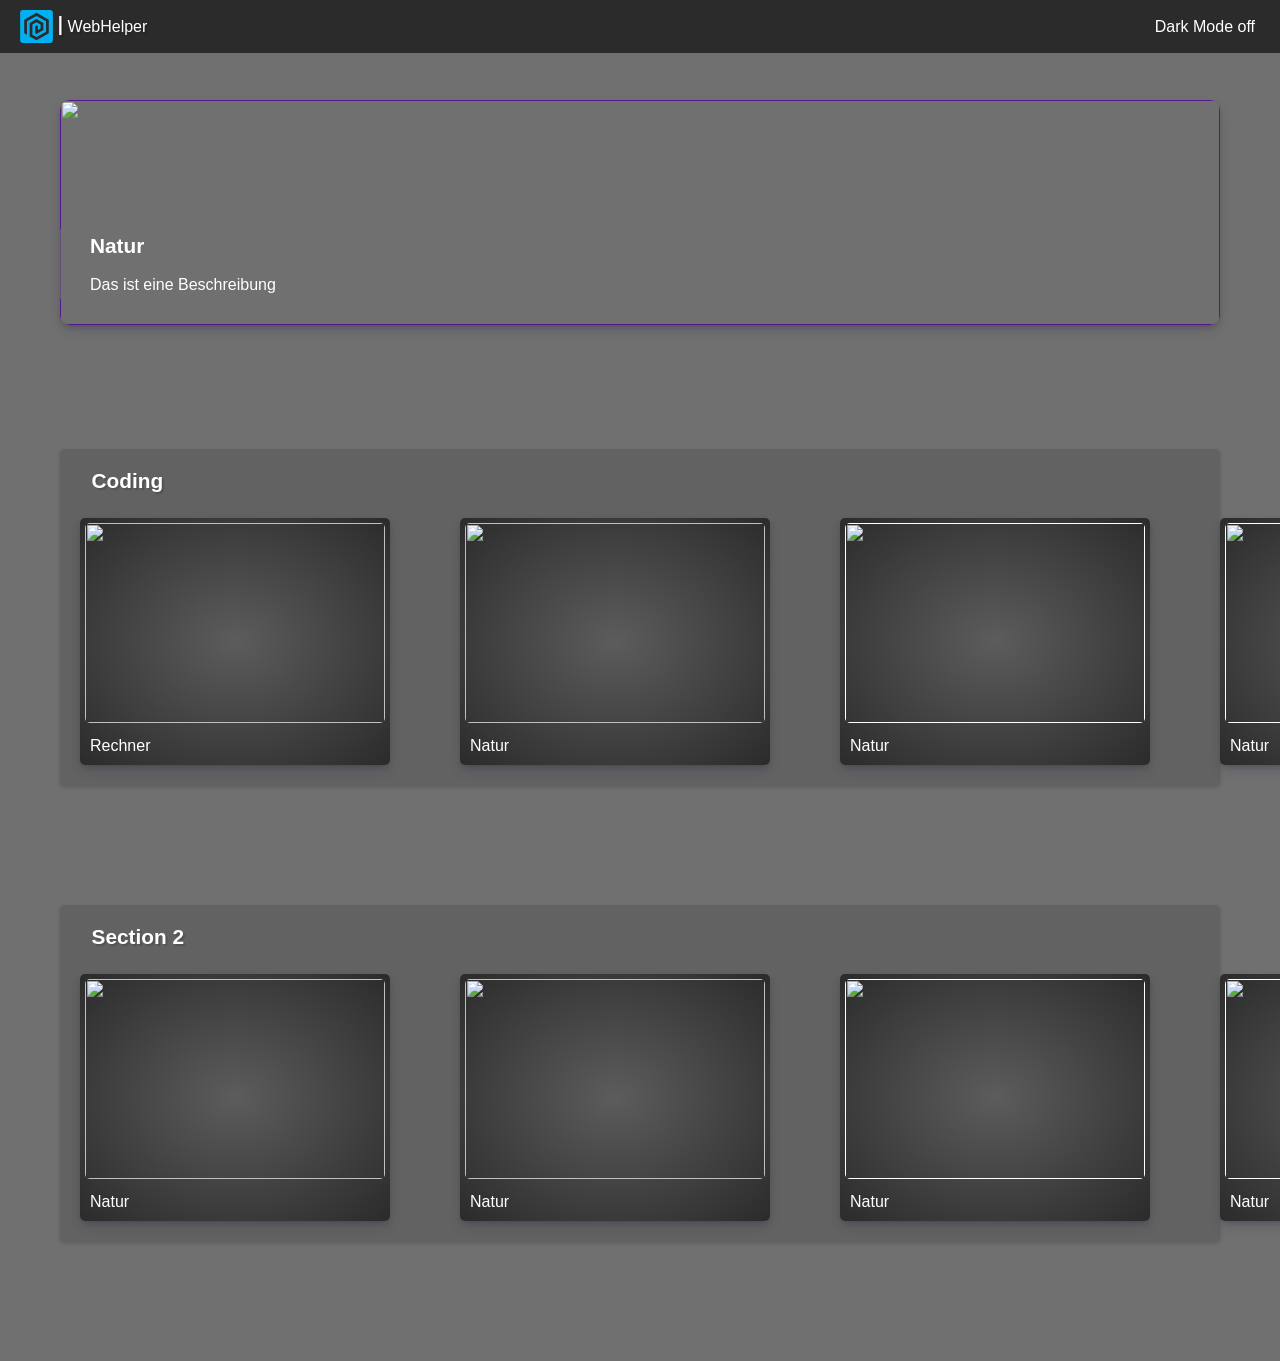
==== HTML/Home.html @ 9f0138a0 "update" ====
<!DOCTYPE html>
<html lang="de">
  <head>
    <meta charset="UTF-8" />
    <meta http-equiv="X-UA-Compatible" content="IE=edge" />
    <meta name="viewport" content="width=device-width, initial-scale=1.0" />
    <link rel="stylesheet" href="../CSS/Home.css" />
    <link rel="stylesheet" href="../CSS/Navbar.css" />
    <script
      src="https://kit.fontawesome.com/a5f7aef957.js"
      crossorigin="anonymous"
    ></script>
    <script
      type="text/javascript"
      src="../Javascript/darkmode.js"
      defer
    ></script>
    <title>Home</title>
  </head>
  <body>
    <!--//*----------------------------------------- Navbar -------------------------------------------------->
    <header>
      <nav class="navbar">
        <div class="navbar-content">
          <a href="home.html"
            ><img class="shadow logo" src="../IMG/WebHelper.svg" alt="" />
            &nbsp; <span class="break-line shadow">l</span> &nbsp;
            <span class="shadow">WebHelper</span></a
          >

          <div class="settings">
            <button id="dark_mode_btn">
              <i class="fa-regular fa-moon shadow"></i> Dark Mode off
            </button>
          </div>
        </div>
      </nav>

      <div class="news">
        <a href="">
          <div class="img-container">
            <img
              src="https://images.unsplash.com/photo-1470071459604-3b5ec3a7fe05?ixlib=rb-4.0.3&ixid=MnwxMjA3fDB8MHxwaG90by1wYWdlfHx8fGVufDB8fHx8&auto=format&fit=crop&w=1574&q=80"
              alt=""
            />
            <div class="desc">
              <h4>Natur</h4>
              <br />
              <p>Das ist eine Beschreibung</p>
            </div>
          </div>
        </a>
      </div>
    </header>
    <!--//*----------------------------------------- Main -------------------------------------------------->
    <main>
      <div class="background">
        <h3 class="container-row-name shadow">
          <i class="fa-solid fa-code"></i> &nbsp; Coding
        </h3>
        <div class="container-row">
          <a href="Calculator.html">
            <div class="container">
              <img
                src="https://c1.peakpx.com/wallpaper/939/797/86/calculator-the-calculation-of-casio-wallpaper-preview.jpg"
                alt=""
              />
              <p>Rechner</p>
            </div>
          </a>

          <a href="NotFound.html">
            <div class="container">
              <img
                src="https://images.unsplash.com/photo-1470071459604-3b5ec3a7fe05?ixlib=rb-4.0.3&ixid=MnwxMjA3fDB8MHxwaG90by1wYWdlfHx8fGVufDB8fHx8&auto=format&fit=crop&w=1574&q=80"
                alt=""
              />
              <p>Natur</p>
            </div>
          </a>

          <a href="">
            <div class="container">
              <img
                src="https://images.unsplash.com/photo-1470071459604-3b5ec3a7fe05?ixlib=rb-4.0.3&ixid=MnwxMjA3fDB8MHxwaG90by1wYWdlfHx8fGVufDB8fHx8&auto=format&fit=crop&w=1574&q=80"
                alt=""
              />
              <p>Natur</p>
            </div>
          </a>

          <a href="">
            <div class="container">
              <img
                src="https://images.unsplash.com/photo-1470071459604-3b5ec3a7fe05?ixlib=rb-4.0.3&ixid=MnwxMjA3fDB8MHxwaG90by1wYWdlfHx8fGVufDB8fHx8&auto=format&fit=crop&w=1574&q=80"
                alt=""
              />
              <p>Natur</p>
            </div>
          </a>
        </div>
      </div>

      <div class="background">
        <h3 class="container-row-name shadow">
          <i class="fa-solid fa-question"></i> &nbsp; Section 2
        </h3>
        <div class="container-row">
          <a href="NotFound.html">
            <div class="container">
              <img
                src="https://images.unsplash.com/photo-1470071459604-3b5ec3a7fe05?ixlib=rb-4.0.3&ixid=MnwxMjA3fDB8MHxwaG90by1wYWdlfHx8fGVufDB8fHx8&auto=format&fit=crop&w=1574&q=80"
                alt=""
              />
              <p>Natur</p>
            </div>
          </a>

          <a href="NotFound.html">
            <div class="container">
              <img
                src="https://images.unsplash.com/photo-1470071459604-3b5ec3a7fe05?ixlib=rb-4.0.3&ixid=MnwxMjA3fDB8MHxwaG90by1wYWdlfHx8fGVufDB8fHx8&auto=format&fit=crop&w=1574&q=80"
                alt=""
              />
              <p>Natur</p>
            </div>
          </a>

          <a href="">
            <div class="container">
              <img
                src="https://images.unsplash.com/photo-1470071459604-3b5ec3a7fe05?ixlib=rb-4.0.3&ixid=MnwxMjA3fDB8MHxwaG90by1wYWdlfHx8fGVufDB8fHx8&auto=format&fit=crop&w=1574&q=80"
                alt=""
              />
              <p>Natur</p>
            </div>
          </a>

          <a href="">
            <div class="container">
              <img
                src="https://images.unsplash.com/photo-1470071459604-3b5ec3a7fe05?ixlib=rb-4.0.3&ixid=MnwxMjA3fDB8MHxwaG90by1wYWdlfHx8fGVufDB8fHx8&auto=format&fit=crop&w=1574&q=80"
                alt=""
              />
              <p>Natur</p>
            </div>
          </a>
        </div>
      </div>
    </main>
  </body>
</html>
---- CSS/Home.css ----
:root {
  --primary-color: rgb(43, 43, 43);
  --secondary-color: rgb(112, 112, 112);
  --container-color: radial-gradient(rgb(92, 92, 92), rgb(43, 43, 43));
  --text-color: white;
}

.white-mode {
  --primary-color: rgb(43, 43, 43);
  --secondary-color: rgb(221, 220, 220);
  --container-color: radial-gradient(rgb(236, 236, 236), rgb(201, 201, 201));
  --text-color: black;
}

* {
  padding: 0px;
  margin: 0px;
  font-family: sans-serif;
}

body {
  background: var(--secondary-color);
  height: 100%;
}

/** -------------------------------------------------------- News -------------------------------------------------------- */
.news {
  padding: 100px 60px 0 60px;
}

.img-container {
  position: relative;
}

.img-container img {
  width: 100%;
  height: 25vh;
  object-fit: cover;
  border-radius: 10px;
  box-shadow: rgba(50, 50, 93, 0.25) 0px 6px 12px -2px,
    rgba(0, 0, 0, 0.3) 0px 3px 7px -3px;
}

.desc {
  color: white;
  padding: 5px 10px 5px 30px;
  position: absolute;
  bottom: 30px;
  background: rgba(112, 112, 112, 0.623);
  border-radius: 0 5px 5px 0;
}

.desc h4 {
  font-size: 1.3rem;
}

/** -------------------------------------------------------- Main -------------------------------------------------------- */
main {
  padding: 120px 60px 0 60px;
}

.container-row-name {
  color: var(--text-color);
  margin-bottom: 25px;
  font-size: 1.3rem;
  display: flex;
  align-items: center;
}

.container-row-name i {
  font-size: 2rem;
}

.container-row {
  display: flex;
  gap: 70px;
  width: 100%;
  justify-content: start;
}

.background {
  background: rgba(0, 0, 0, 0.123);
  padding: 20px;
  border-radius: 5px;
  margin-bottom: 120px;
  box-shadow: rgba(0, 0, 0, 0.18) 0px 2px 4px;
}

.container-row a {
  text-decoration: none;
}

.container {
  background: var(--container-color);
  padding: 5px;
  width: 300px;
  color: var(--text-color);
  border-radius: 5px;
  box-shadow: rgba(50, 50, 93, 0.25) 0px 6px 12px -2px,
    rgba(0, 0, 0, 0.3) 0px 3px 7px -3px;
  transition: 0.3s ease-in-out;
}

.container:hover {
  transform: scale(120%);
  transition: 0.3s ease-in-out;
}

.container img {
  width: 300px;
  height: 200px;
  object-fit: cover;
  border-radius: 5px;
}
.container p {
  padding: 10px 5px 5px 5px;
}

/** ------------------------------------------ CSS Extra Class ------------------------------------------ */
.shadow {
  text-shadow: 2px 2px 1px rgba(0, 0, 0, 0.151);
}
---- CSS/Navbar.css ----
/** -------------------------------------------------------- Navbar -------------------------------------------------------- */
.navbar {
  background-color: var(--primary-color);
  width: 100vw;
  color: white;
  display: flex;
  align-items: center;
  position: relative;
  position: fixed;
  z-index: 99;
}
/*? ------------------------------------------ Logo ------------------------------------------ */
.break-line {
  font-size: 1.6rem;
}

.navbar-content {
  display: flex;
  align-items: center;
}

.navbar-content a {
  display: flex;
  align-items: center;
  padding: 0 20px 0 20px;
  text-decoration: none;
  color: white;
  cursor: pointer;
  transition: 0.1s ease-in-out;
}

.navbar-content a:hover {
  color: #79dbff;
  transition: 0.1s ease-in-out;
}

.logo {
  margin: 10px 0;
}

/*? ------------------------------------------ Darkmode ------------------------------------------ */
.settings {
  display: flex;
  position: absolute;
  right: 0;
  list-style-type: none;
  padding-right: 20px;
}

#dark_mode_btn {
  background: none;
  color: white;
  border: none;
  font-size: 16px;
  cursor: pointer;
  padding: 5px;
  border-radius: 5px;
  transition: 0.15s ease-in-out;
}

#dark_mode_btn:hover {
  background: rgba(128, 128, 128, 0.432);
  padding: 5px;
  border-radius: 5px;
  transition: 0.1s ease-in-out;
}
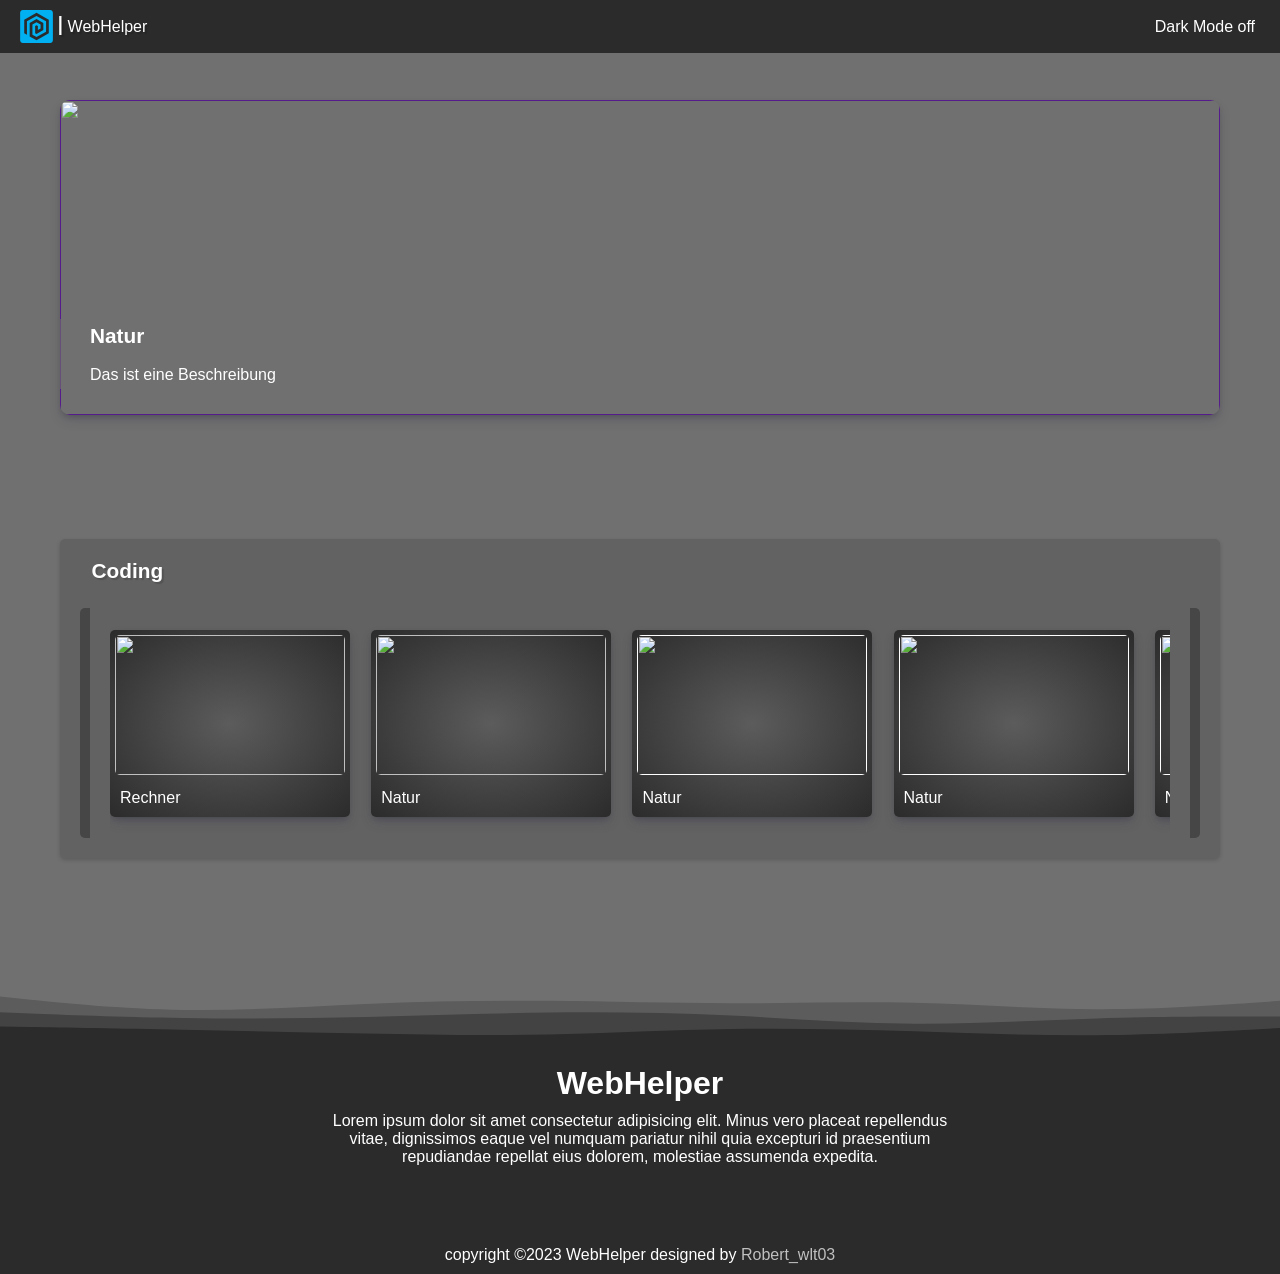
==== commit bc87d4b2: "day 3" ====
--- a/HTML/Home.html
+++ b/HTML/Home.html
@@ -59,94 +59,130 @@
           <i class="fa-solid fa-code"></i> &nbsp; Coding
         </h3>
         <div class="container-row">
-          <a href="Calculator.html">
-            <div class="container">
-              <img
-                src="https://c1.peakpx.com/wallpaper/939/797/86/calculator-the-calculation-of-casio-wallpaper-preview.jpg"
-                alt=""
-              />
-              <p>Rechner</p>
-            </div>
-          </a>
+          <div class="move-right">
+            <i class="fa-solid fa-chevron-right"></i>
+          </div>
+          <div class="move-left">
+            <i class="fa-solid fa-chevron-left"></i>
+          </div>
 
-          <a href="NotFound.html">
-            <div class="container">
-              <img
-                src="https://images.unsplash.com/photo-1470071459604-3b5ec3a7fe05?ixlib=rb-4.0.3&ixid=MnwxMjA3fDB8MHxwaG90by1wYWdlfHx8fGVufDB8fHx8&auto=format&fit=crop&w=1574&q=80"
-                alt=""
-              />
-              <p>Natur</p>
-            </div>
-          </a>
+          <div class="scroll">
+            <a href="Calculator.html">
+              <div class="container">
+                <img
+                  src="https://c1.peakpx.com/wallpaper/939/797/86/calculator-the-calculation-of-casio-wallpaper-preview.jpg"
+                  alt=""
+                />
+                <p>Rechner</p>
+              </div>
+            </a>
 
-          <a href="">
-            <div class="container">
-              <img
-                src="https://images.unsplash.com/photo-1470071459604-3b5ec3a7fe05?ixlib=rb-4.0.3&ixid=MnwxMjA3fDB8MHxwaG90by1wYWdlfHx8fGVufDB8fHx8&auto=format&fit=crop&w=1574&q=80"
-                alt=""
-              />
-              <p>Natur</p>
-            </div>
-          </a>
+            <a href="NotFound.html">
+              <div class="container">
+                <img
+                  src="https://images.unsplash.com/photo-1470071459604-3b5ec3a7fe05?ixlib=rb-4.0.3&ixid=MnwxMjA3fDB8MHxwaG90by1wYWdlfHx8fGVufDB8fHx8&auto=format&fit=crop&w=1574&q=80"
+                  alt=""
+                />
+                <p>Natur</p>
+              </div>
+            </a>
 
-          <a href="">
-            <div class="container">
-              <img
-                src="https://images.unsplash.com/photo-1470071459604-3b5ec3a7fe05?ixlib=rb-4.0.3&ixid=MnwxMjA3fDB8MHxwaG90by1wYWdlfHx8fGVufDB8fHx8&auto=format&fit=crop&w=1574&q=80"
-                alt=""
-              />
-              <p>Natur</p>
-            </div>
-          </a>
-        </div>
-      </div>
+            <a href="">
+              <div class="container">
+                <img
+                  src="https://images.unsplash.com/photo-1470071459604-3b5ec3a7fe05?ixlib=rb-4.0.3&ixid=MnwxMjA3fDB8MHxwaG90by1wYWdlfHx8fGVufDB8fHx8&auto=format&fit=crop&w=1574&q=80"
+                  alt=""
+                />
+                <p>Natur</p>
+              </div>
+            </a>
 
-      <div class="background">
-        <h3 class="container-row-name shadow">
-          <i class="fa-solid fa-question"></i> &nbsp; Section 2
-        </h3>
-        <div class="container-row">
-          <a href="NotFound.html">
-            <div class="container">
-              <img
-                src="https://images.unsplash.com/photo-1470071459604-3b5ec3a7fe05?ixlib=rb-4.0.3&ixid=MnwxMjA3fDB8MHxwaG90by1wYWdlfHx8fGVufDB8fHx8&auto=format&fit=crop&w=1574&q=80"
-                alt=""
-              />
-              <p>Natur</p>
-            </div>
-          </a>
+            <a href="">
+              <div class="container">
+                <img
+                  src="https://images.unsplash.com/photo-1470071459604-3b5ec3a7fe05?ixlib=rb-4.0.3&ixid=MnwxMjA3fDB8MHxwaG90by1wYWdlfHx8fGVufDB8fHx8&auto=format&fit=crop&w=1574&q=80"
+                  alt=""
+                />
+                <p>Natur</p>
+              </div>
+            </a>
 
-          <a href="NotFound.html">
-            <div class="container">
-              <img
-                src="https://images.unsplash.com/photo-1470071459604-3b5ec3a7fe05?ixlib=rb-4.0.3&ixid=MnwxMjA3fDB8MHxwaG90by1wYWdlfHx8fGVufDB8fHx8&auto=format&fit=crop&w=1574&q=80"
-                alt=""
-              />
-              <p>Natur</p>
-            </div>
-          </a>
+            <a href="">
+              <div class="container">
+                <img
+                  src="https://images.unsplash.com/photo-1470071459604-3b5ec3a7fe05?ixlib=rb-4.0.3&ixid=MnwxMjA3fDB8MHxwaG90by1wYWdlfHx8fGVufDB8fHx8&auto=format&fit=crop&w=1574&q=80"
+                  alt=""
+                />
+                <p>Natur</p>
+              </div>
+            </a>
 
-          <a href="">
-            <div class="container">
-              <img
-                src="https://images.unsplash.com/photo-1470071459604-3b5ec3a7fe05?ixlib=rb-4.0.3&ixid=MnwxMjA3fDB8MHxwaG90by1wYWdlfHx8fGVufDB8fHx8&auto=format&fit=crop&w=1574&q=80"
-                alt=""
-              />
-              <p>Natur</p>
-            </div>
-          </a>
+            <a href="">
+              <div class="container">
+                <img
+                  src="https://images.unsplash.com/photo-1470071459604-3b5ec3a7fe05?ixlib=rb-4.0.3&ixid=MnwxMjA3fDB8MHxwaG90by1wYWdlfHx8fGVufDB8fHx8&auto=format&fit=crop&w=1574&q=80"
+                  alt=""
+                />
+                <p>Natur</p>
+              </div>
+            </a>
 
-          <a href="">
-            <div class="container">
-              <img
-                src="https://images.unsplash.com/photo-1470071459604-3b5ec3a7fe05?ixlib=rb-4.0.3&ixid=MnwxMjA3fDB8MHxwaG90by1wYWdlfHx8fGVufDB8fHx8&auto=format&fit=crop&w=1574&q=80"
-                alt=""
-              />
-              <p>Natur</p>
-            </div>
-          </a>
+            <a href="">
+              <div class="container">
+                <img
+                  src="https://images.unsplash.com/photo-1470071459604-3b5ec3a7fe05?ixlib=rb-4.0.3&ixid=MnwxMjA3fDB8MHxwaG90by1wYWdlfHx8fGVufDB8fHx8&auto=format&fit=crop&w=1574&q=80"
+                  alt=""
+                />
+                <p>Natur</p>
+              </div>
+            </a>
+          </div>
         </div>
       </div>
     </main>
+
+    <!--//*----------------------------------------- Wave -------------------------------------------------->
+    <div class="wave wave-img-1"></div>
+
+    <!--//*----------------------------------------- Footer -------------------------------------------------->
+    <footer>
+      <div class="content-container">
+        <h1>WebHelper</h1>
+        <p>
+          Lorem ipsum dolor sit amet consectetur adipisicing elit. Minus vero
+          placeat repellendus vitae, dignissimos eaque vel numquam pariatur
+          nihil quia excepturi id praesentium repudiandae repellat eius dolorem,
+          molestiae assumenda expedita.
+        </p>
+        <ul>
+          <li>
+            <a href="" target="_blank"><i class="fa-brands fa-google"></i></a>
+          </li>
+          <li>
+            <a href="" target="_blank"><i class="fa-brands fa-youtube"></i></a>
+          </li>
+          <li>
+            <a href="" target="_blank"><i class="fa-brands fa-twitter"></i></a>
+          </li>
+          <li>
+            <a href="https://github.com/Robertwlt03" target="_blank"
+              ><i class="fa-brands fa-github"></i
+            ></a>
+          </li>
+          <li>
+            <a href="" target="_blank"><i class="fa-brands fa-facebook"></i></a>
+          </li>
+          <li>
+            <a href="" target="_blank"><i class="fa-brands fa-discord"></i></a>
+          </li>
+        </ul>
+        <p>
+          copyright &copy;2023 WebHelper designed by
+          <a href="https://github.com/Robertwlt03" target="_blank"
+            >Robert_wlt03</a
+          >
+        </p>
+      </div>
+    </footer>
   </body>
 </html>
--- a/CSS/Home.css
+++ b/CSS/Home.css
@@ -1,15 +1,17 @@
 :root {
-  --primary-color: rgb(43, 43, 43);
-  --secondary-color: rgb(112, 112, 112);
-  --container-color: radial-gradient(rgb(92, 92, 92), rgb(43, 43, 43));
+  --primary-color: #2b2b2b;
+  --secondary-color: #707070;
+  --container-color: radial-gradient(#5c5c5c, #2b2b2b);
   --text-color: white;
+  --button-color: #2b2b2b;
 }
 
 .white-mode {
-  --primary-color: rgb(43, 43, 43);
-  --secondary-color: rgb(221, 220, 220);
-  --container-color: radial-gradient(rgb(236, 236, 236), rgb(201, 201, 201));
+  --primary-color: #2b2b2b;
+  --secondary-color: #dddcdc;
+  --container-color: radial-gradient(#ececec, #c9c9c9);
   --text-color: black;
+  --button-color: #949494;
 }
 
 * {
@@ -34,7 +36,7 @@
 
 .img-container img {
   width: 100%;
-  height: 25vh;
+  height: 35vh;
   object-fit: cover;
   border-radius: 10px;
   box-shadow: rgba(50, 50, 93, 0.25) 0px 6px 12px -2px,
@@ -57,25 +59,6 @@
 /** -------------------------------------------------------- Main -------------------------------------------------------- */
 main {
   padding: 120px 60px 0 60px;
-}
-
-.container-row-name {
-  color: var(--text-color);
-  margin-bottom: 25px;
-  font-size: 1.3rem;
-  display: flex;
-  align-items: center;
-}
-
-.container-row-name i {
-  font-size: 2rem;
-}
-
-.container-row {
-  display: flex;
-  gap: 70px;
-  width: 100%;
-  justify-content: start;
 }
 
 .background {
@@ -84,6 +67,77 @@
   border-radius: 5px;
   margin-bottom: 120px;
   box-shadow: rgba(0, 0, 0, 0.18) 0px 2px 4px;
+  overflow: auto;
+}
+
+.container-row-name {
+  color: var(--text-color);
+  margin-bottom: 25px;
+  font-size: 1.3rem;
+  display: flex;
+  align-items: center;
+}
+
+.container-row-name i {
+  font-size: 2rem;
+}
+.scroll {
+  display: flex;
+  align-items: center;
+  gap: 2%;
+  height: 230px;
+  overflow: hidden;
+  margin: 0 30px;
+}
+
+.container-row {
+  display: flex;
+  width: 100%;
+  justify-content: center;
+  position: relative;
+  scroll-behavior: smooth;
+}
+
+.move-right {
+  position: absolute;
+  right: 0;
+  display: flex;
+  align-items: center;
+  height: 100%;
+  background: var(--button-color);
+  color: var(--text-color);
+  padding: 0 5px;
+  font-size: 1.3rem;
+  border-radius: 0 5px 5px 0;
+  opacity: 50%;
+  transition: 0.1s ease-in-out;
+  z-index: 999;
+}
+.move-right:hover {
+  opacity: 100%;
+  transition: 0.1s ease-in-out;
+  z-index: 999;
+}
+
+.move-left {
+  position: absolute;
+  left: 0;
+  display: flex;
+  align-items: center;
+  height: 100%;
+  background: var(--button-color);
+  color: var(--text-color);
+  padding: 0 5px;
+  font-size: 1.3rem;
+  border-radius: 5px 0 0 5px;
+  opacity: 50%;
+  transition: 0.1s ease-in-out;
+  z-index: 999;
+}
+.move-left:hover {
+  opacity: 100%;
+  transition: 0.1s ease-in-out;
+  z-index: 999;
 }
 
 .container-row a {
@@ -93,7 +147,7 @@
 .container {
   background: var(--container-color);
   padding: 5px;
-  width: 300px;
+  width: 230px;
   color: var(--text-color);
   border-radius: 5px;
   box-shadow: rgba(50, 50, 93, 0.25) 0px 6px 12px -2px,
@@ -102,18 +156,83 @@
 }
 
 .container:hover {
-  transform: scale(120%);
+  transform: scale(110%);
   transition: 0.3s ease-in-out;
 }
 
 .container img {
-  width: 300px;
-  height: 200px;
+  width: 230px;
+  height: 140px;
   object-fit: cover;
   border-radius: 5px;
 }
 .container p {
   padding: 10px 5px 5px 5px;
+}
+
+/** ------------------------------------------ Footer ------------------------------------------ */
+footer {
+  background-color: var(--primary-color);
+  color: white;
+  height: fit-content;
+  padding: 10px;
+  display: flex;
+  justify-content: center;
+}
+
+.content-container {
+  width: 50%;
+  display: flex;
+  flex-direction: column;
+  align-items: center;
+}
+
+.content-container ul {
+  list-style: none;
+  margin: 40px 0 40px 0;
+  display: flex;
+}
+
+.content-container li:not(:last-of-type) {
+  padding-right: 15px;
+}
+
+.content-container li a i {
+  text-decoration: none;
+  color: white;
+  font-size: 20px;
+  transition: 0.1s ease-in-out;
+}
+
+.content-container li a i:hover {
+  color: aqua;
+  transform: scale(130%);
+  transition: 0.1s ease-in-out;
+  cursor: pointer;
+}
+
+.content-container h1 {
+  margin: 10px 0;
+}
+
+.content-container p a {
+  opacity: 70%;
+  text-decoration: none;
+  color: white;
+}
+
+.content-container p {
+  text-align: center;
+}
+/** ------------------------------------------ Wave ------------------------------------------ */
+.wave {
+  aspect-ratio: 960/50;
+  background-repeat: no-repeat;
+  background-size: cover;
+}
+
+.wave-img-1 {
+  background-image: url(../IMG/Layered-Waves.svg);
 }
 
 /** ------------------------------------------ CSS Extra Class ------------------------------------------ */
--- a/CSS/Navbar.css
+++ b/CSS/Navbar.css
@@ -7,7 +7,7 @@
   align-items: center;
   position: relative;
   position: fixed;
-  z-index: 99;
+  z-index: 9999;
 }
 /*? ------------------------------------------ Logo ------------------------------------------ */
 .break-line {
